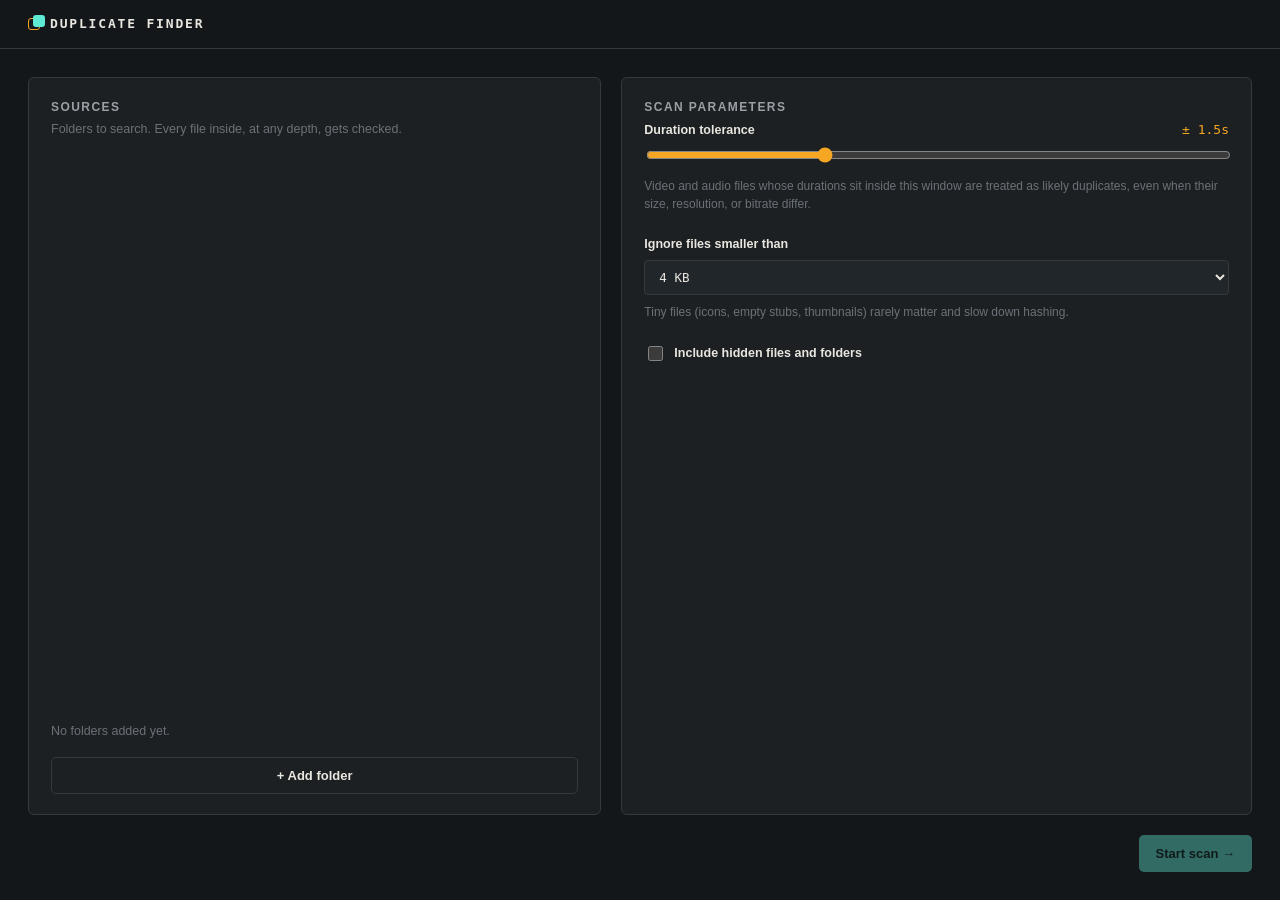
==== ui/index.html @ 7db92ee9 "Initial commit: Tauri desktop app for finding duplicate files Combines BLAKE3 content hashing for ex" ====
<!doctype html>
<html lang="en">
<head>
  <meta charset="utf-8" />
  <meta name="viewport" content="width=device-width, initial-scale=1" />
  <title>Duplicate Finder</title>
  <link rel="stylesheet" href="styles.css" />
</head>
<body data-screen="setup">

  <header class="titlebar">
    <div class="wordmark">
      <span class="wordmark__mark" aria-hidden="true"></span>
      DUPLICATE&nbsp;FINDER
    </div>
    <div class="titlebar__meta" id="titlebar-meta"></div>
  </header>

  <main class="app">

    <!-- ================= SETUP ================= -->
    <section class="screen" id="screen-setup">
      <div class="setup-grid">

        <div class="panel">
          <h2 class="panel__title">Sources</h2>
          <p class="panel__hint">Folders to search. Every file inside, at any depth, gets checked.</p>

          <ul class="source-list" id="source-list"></ul>

          <p class="empty-note" id="source-empty">No folders added yet.</p>

          <button class="btn btn--ghost" id="btn-add-folder" type="button">+ Add folder</button>
        </div>

        <div class="panel">
          <h2 class="panel__title">Scan parameters</h2>

          <div class="field">
            <div class="field__row">
              <label for="tolerance">Duration tolerance</label>
              <output class="field__readout" id="tolerance-readout" for="tolerance">± 1.5s</output>
            </div>
            <input type="range" id="tolerance" min="0" max="5" step="0.1" value="1.5" />
            <p class="field__hint">Video and audio files whose durations sit inside this window are treated as likely duplicates, even when their size, resolution, or bitrate differ.</p>
          </div>

          <div class="field">
            <div class="field__row">
              <label for="min-size">Ignore files smaller than</label>
            </div>
            <select id="min-size">
              <option value="0">No minimum</option>
              <option value="4096" selected>4 KB</option>
              <option value="102400">100 KB</option>
              <option value="1048576">1 MB</option>
              <option value="10485760">10 MB</option>
            </select>
            <p class="field__hint">Tiny files (icons, empty stubs, thumbnails) rarely matter and slow down hashing.</p>
          </div>

          <div class="field field--checkbox">
            <label class="checkbox">
              <input type="checkbox" id="include-hidden" />
              <span>Include hidden files and folders</span>
            </label>
          </div>
        </div>

      </div>

      <div class="setup-footer">
        <p class="setup-footer__note" id="setup-note"></p>
        <button class="btn btn--primary" id="btn-start-scan" type="button" disabled>Start scan →</button>
      </div>
    </section>

    <!-- ================= SCANNING ================= -->
    <section class="screen" id="screen-scanning">
      <div class="scan-stats">
        <div class="stat">
          <div class="stat__value" id="stat-files">0</div>
          <div class="stat__label">files found</div>
        </div>
        <div class="stat">
          <div class="stat__value" id="stat-hashed">0</div>
          <div class="stat__label">candidates hashed</div>
        </div>
        <div class="stat">
          <div class="stat__value" id="stat-probed">0</div>
          <div class="stat__label">media probed</div>
        </div>
      </div>

      <div class="scan-rail">
        <div class="scan-rail__fill" id="scan-rail-fill"></div>
        <div class="scan-rail__cursor" id="scan-rail-cursor"></div>
      </div>

      <pre class="scan-log" id="scan-log" aria-live="polite"></pre>
    </section>

    <!-- ================= RESULTS ================= -->
    <section class="screen" id="screen-results">
      <div class="results-summary">
        <div class="results-summary__text">
          <span id="summary-files">0 files scanned</span>
          <span class="dot">·</span>
          <span id="summary-reclaim">0 B reclaimable</span>
          <span class="dot">·</span>
          <span id="summary-time">0ms</span>
        </div>
        <button class="btn btn--ghost btn--small" id="btn-new-scan" type="button">New scan</button>
      </div>

      <p class="ffmpeg-note" id="ffmpeg-note" hidden>
        ffmpeg isn't available on this machine, so media files could only be checked byte-for-byte. Duration-based matching was skipped.
      </p>

      <div class="results-body" id="results-body">
        <section class="group-section" id="section-exact">
          <h2 class="group-section__title group-section__title--exact">
            <span class="chip chip--exact">Exact</span>
            Exact duplicates
            <span class="group-section__count" id="exact-count"></span>
          </h2>
          <p class="group-section__hint">Byte-for-byte identical content, verified with a full-content checksum.</p>
          <div id="exact-groups"></div>
        </section>

        <section class="group-section" id="section-media">
          <h2 class="group-section__title group-section__title--likely">
            <span class="chip chip--likely">Likely</span>
            Matched by duration
            <span class="group-section__count" id="media-count"></span>
          </h2>
          <p class="group-section__hint">Same media length within tolerance — sizes and quality may differ. Worth a look before trashing.</p>
          <div id="media-groups"></div>
        </section>

        <p class="empty-note empty-note--center" id="results-empty" hidden>No duplicates found. This selection is already clean.</p>
      </div>
    </section>

  </main>

  <div class="ledger" id="ledger" hidden>
    <div class="ledger__text">
      <span id="ledger-count">0 selected</span>
      <span class="dot">·</span>
      <span id="ledger-size">0 B</span>
    </div>
    <button class="btn btn--danger" id="btn-trash" type="button">Move to trash</button>
  </div>

  <div class="toast" id="toast" hidden></div>

  <script src="app.js"></script>
</body>
</html>
---- ui/styles.css ----
/* ============================================================
   Duplicate Finder — instrument-panel theme
   Data (paths, sizes, hashes, timecodes) is set in monospace as
   the display face; UI chrome uses a humanist sans as the
   utility face. Two semantic accents encode certainty:
   teal = proven identical, amber = probable / needs a look.
   ============================================================ */

:root {
  --ink: #14171a;
  --panel: #1c2023;
  --panel-raised: #21262a;
  --hairline: #33393e;
  --hairline-soft: #292f33;
  --paper: #e8e6df;
  --paper-dim: #9aa0a6;
  --paper-faint: #6b7178;
  --exact: #5eead4;
  --exact-dim: #2f5952;
  --likely: #f5a623;
  --likely-dim: #6b4d1c;
  --danger: #ff5d5d;
  --danger-dim: #5c2626;

  --mono: "JetBrains Mono", "Berkeley Mono", ui-monospace, "SF Mono", "Cascadia Code",
    "Consolas", monospace;
  --sans: "Inter", -apple-system, BlinkMacSystemFont, "Segoe UI", Roboto,
    "Helvetica Neue", Arial, sans-serif;

  color-scheme: dark;
}

* {
  box-sizing: border-box;
}

[hidden] {
  display: none !important;
}

html,
body {
  height: 100%;
}

body {
  margin: 0;
  background: var(--ink);
  color: var(--paper);
  font-family: var(--sans);
  font-size: 14px;
  line-height: 1.5;
  -webkit-font-smoothing: antialiased;
  display: flex;
  flex-direction: column;
}

::selection {
  background: var(--exact-dim);
  color: var(--paper);
}

:focus-visible {
  outline: 2px solid var(--exact);
  outline-offset: 2px;
}

button {
  font-family: inherit;
}

/* ---------------- titlebar ---------------- */

.titlebar {
  flex: none;
  display: flex;
  align-items: center;
  justify-content: space-between;
  padding: 14px 28px;
  border-bottom: 1px solid var(--hairline);
}

.wordmark {
  font-family: var(--mono);
  font-size: 13px;
  font-weight: 600;
  letter-spacing: 0.14em;
  color: var(--paper);
  display: flex;
  align-items: center;
  gap: 10px;
}

.wordmark__mark {
  width: 12px;
  height: 12px;
  border-radius: 3px;
  border: 1.5px solid var(--likely);
  position: relative;
  display: inline-block;
}
.wordmark__mark::after {
  content: "";
  position: absolute;
  width: 12px;
  height: 12px;
  border-radius: 3px;
  background: var(--exact);
  left: 4px;
  top: -4px;
}

.titlebar__meta {
  font-family: var(--mono);
  font-size: 12px;
  color: var(--paper-faint);
  letter-spacing: 0.04em;
}

/* ---------------- layout ---------------- */

.app {
  flex: 1;
  min-height: 0;
  display: flex;
  flex-direction: column;
  overflow: hidden;
}

.screen {
  display: none;
  flex: 1;
  min-height: 0;
  flex-direction: column;
  padding: 28px;
  overflow-y: auto;
}

body[data-screen="setup"] #screen-setup,
body[data-screen="scanning"] #screen-scanning,
body[data-screen="results"] #screen-results {
  display: flex;
}

/* ---------------- setup screen ---------------- */

.setup-grid {
  flex: 1;
  min-height: 0;
  display: grid;
  grid-template-columns: minmax(260px, 1fr) minmax(320px, 1.1fr);
  gap: 20px;
}

@media (max-width: 760px) {
  .setup-grid {
    grid-template-columns: 1fr;
  }
}

.panel {
  border: 1px solid var(--hairline);
  background: var(--panel);
  border-radius: 6px;
  padding: 20px 22px;
  display: flex;
  flex-direction: column;
  min-height: 0;
}

.panel__title {
  margin: 0 0 4px;
  font-size: 12px;
  font-weight: 700;
  letter-spacing: 0.12em;
  text-transform: uppercase;
  color: var(--paper-dim);
}

.panel__hint {
  margin: 0 0 16px;
  font-size: 12.5px;
  color: var(--paper-faint);
}

.source-list {
  list-style: none;
  margin: 0;
  padding: 0;
  flex: 1;
  min-height: 0;
  overflow-y: auto;
}

.source-list__row {
  display: flex;
  align-items: center;
  justify-content: space-between;
  gap: 10px;
  padding: 10px 0;
  border-top: 1px solid var(--hairline-soft);
}
.source-list__row:first-child {
  border-top: none;
}

.source-list__path {
  font-family: var(--mono);
  font-size: 12.5px;
  color: var(--paper);
  overflow: hidden;
  text-overflow: ellipsis;
  white-space: nowrap;
  direction: rtl;
  text-align: left;
  unicode-bidi: plaintext;
}

.source-list__remove {
  flex: none;
  background: none;
  border: 1px solid var(--hairline);
  color: var(--paper-faint);
  width: 22px;
  height: 22px;
  border-radius: 4px;
  cursor: pointer;
  line-height: 1;
  font-size: 13px;
}
.source-list__remove:hover {
  border-color: var(--danger);
  color: var(--danger);
}

.empty-note {
  color: var(--paper-faint);
  font-size: 12.5px;
  margin: 6px 0 16px;
}

.empty-note--center {
  text-align: center;
  padding: 40px 0;
}

.field {
  margin-bottom: 22px;
}
.field:last-child {
  margin-bottom: 0;
}

.field__row {
  display: flex;
  align-items: baseline;
  justify-content: space-between;
  margin-bottom: 6px;
}

.field label {
  font-size: 12.5px;
  color: var(--paper);
  font-weight: 600;
}

.field__readout {
  font-family: var(--mono);
  font-size: 13px;
  color: var(--likely);
}

.field__hint {
  margin: 8px 0 0;
  font-size: 12px;
  color: var(--paper-faint);
}

input[type="range"] {
  width: 100%;
  accent-color: var(--likely);
}

select {
  width: 100%;
  background: var(--panel-raised);
  color: var(--paper);
  border: 1px solid var(--hairline);
  border-radius: 4px;
  padding: 8px 10px;
  font-family: var(--mono);
  font-size: 12.5px;
}

.checkbox {
  display: flex;
  align-items: center;
  gap: 8px;
  font-size: 12.5px;
  cursor: pointer;
}
.checkbox input {
  accent-color: var(--exact);
  width: 15px;
  height: 15px;
}

.setup-footer {
  flex: none;
  display: flex;
  align-items: center;
  justify-content: space-between;
  gap: 16px;
  padding-top: 20px;
}

.setup-footer__note {
  margin: 0;
  font-size: 12px;
  color: var(--paper-faint);
}

/* ---------------- buttons ---------------- */

.btn {
  border-radius: 5px;
  font-size: 13px;
  font-weight: 600;
  padding: 10px 16px;
  cursor: pointer;
  border: 1px solid transparent;
  transition: transform 80ms ease, border-color 120ms ease, background 120ms ease;
}
.btn:active {
  transform: translateY(1px);
}
.btn:disabled {
  cursor: not-allowed;
  opacity: 0.4;
  transform: none;
}

.btn--primary {
  background: var(--exact);
  color: #0a1f1c;
}
.btn--primary:hover:not(:disabled) {
  background: #7ff2de;
}

.btn--ghost {
  background: transparent;
  border-color: var(--hairline);
  color: var(--paper);
}
.btn--ghost:hover:not(:disabled) {
  border-color: var(--paper-dim);
}

.btn--small {
  padding: 7px 12px;
  font-size: 12px;
}

.btn--danger {
  background: var(--danger);
  color: #240a0a;
}
.btn--danger:hover:not(:disabled) {
  background: #ff8484;
}

/* ---------------- scanning screen ---------------- */

#screen-scanning {
  justify-content: center;
  align-items: center;
  gap: 34px;
}

.scan-stats {
  display: flex;
  gap: 56px;
}

.stat__value {
  font-family: var(--mono);
  font-size: 40px;
  font-weight: 600;
  color: var(--paper);
  font-variant-numeric: tabular-nums;
  text-align: center;
}

.stat__label {
  margin-top: 4px;
  font-size: 11.5px;
  letter-spacing: 0.08em;
  text-transform: uppercase;
  color: var(--paper-faint);
  text-align: center;
}

.scan-rail {
  width: min(560px, 80vw);
  height: 2px;
  background: var(--hairline);
  position: relative;
  overflow: visible;
}

.scan-rail__fill {
  position: absolute;
  inset: 0;
  width: 0%;
  background: var(--likely);
  transition: width 200ms ease;
}

.scan-rail__cursor {
  position: absolute;
  top: 50%;
  left: 0%;
  width: 6px;
  height: 6px;
  border-radius: 50%;
  background: var(--paper);
  transform: translate(-50%, -50%);
  animation: pulse 1.1s ease-in-out infinite;
}

@keyframes pulse {
  0%, 100% { opacity: 0.4; }
  50% { opacity: 1; }
}

@media (prefers-reduced-motion: reduce) {
  .scan-rail__cursor {
    animation: none;
  }
}

.scan-log {
  width: min(560px, 80vw);
  max-height: 160px;
  overflow-y: auto;
  margin: 0;
  font-family: var(--mono);
  font-size: 12px;
  color: var(--paper-faint);
  white-space: pre-wrap;
  word-break: break-all;
}

.scan-log .log-line--done {
  color: var(--paper-dim);
}

/* ---------------- results screen ---------------- */

.results-summary {
  flex: none;
  display: flex;
  align-items: center;
  justify-content: space-between;
  margin-bottom: 6px;
}

.results-summary__text {
  font-family: var(--mono);
  font-size: 13px;
  color: var(--paper);
}

.dot {
  color: var(--paper-faint);
  margin: 0 8px;
}

.ffmpeg-note {
  font-size: 12px;
  color: var(--likely);
  background: rgba(245, 166, 35, 0.08);
  border: 1px solid var(--likely-dim);
  border-radius: 5px;
  padding: 10px 12px;
  margin: 14px 0 0;
}

.results-body {
  flex: 1;
  min-height: 0;
  overflow-y: auto;
  margin-top: 18px;
  padding-bottom: 90px;
}

.group-section {
  margin-bottom: 30px;
}
.group-section:last-child {
  margin-bottom: 0;
}

.group-section__title {
  display: flex;
  align-items: center;
  gap: 10px;
  font-size: 13px;
  font-weight: 700;
  letter-spacing: 0.04em;
  margin: 0 0 6px;
}

.group-section__count {
  font-family: var(--mono);
  font-weight: 400;
  color: var(--paper-faint);
  font-size: 12px;
}

.group-section__hint {
  margin: 0 0 14px;
  font-size: 12px;
  color: var(--paper-faint);
}

.chip {
  font-family: var(--mono);
  font-size: 10.5px;
  font-weight: 700;
  letter-spacing: 0.08em;
  text-transform: uppercase;
  padding: 2px 7px;
  border-radius: 3px;
}
.chip--exact {
  color: var(--exact);
  background: rgba(94, 234, 212, 0.12);
  border: 1px solid var(--exact-dim);
}
.chip--likely {
  color: var(--likely);
  background: rgba(245, 166, 35, 0.12);
  border: 1px solid var(--likely-dim);
}

.dupe-group {
  border: 1px solid var(--hairline);
  border-left: 3px solid var(--hairline);
  background: var(--panel);
  border-radius: 4px;
  margin-bottom: 12px;
  overflow: hidden;
}
.dupe-group--exact {
  border-left-color: var(--exact);
}
.dupe-group--media {
  border-left-color: var(--likely);
}

.dupe-group__header {
  display: flex;
  align-items: baseline;
  justify-content: space-between;
  padding: 10px 14px;
  background: var(--panel-raised);
  font-family: var(--mono);
  font-size: 12px;
  color: var(--paper-dim);
  border-bottom: 1px solid var(--hairline-soft);
}

.dupe-group__reclaim {
  color: var(--paper-faint);
}

.dupe-file {
  display: grid;
  grid-template-columns: 20px 1fr auto auto;
  gap: 14px;
  align-items: center;
  padding: 9px 14px;
  border-top: 1px solid var(--hairline-soft);
}
.dupe-file:first-of-type {
  border-top: none;
}

.dupe-file input[type="checkbox"] {
  accent-color: var(--exact);
  width: 14px;
  height: 14px;
}

.dupe-file__path {
  font-family: var(--mono);
  font-size: 12.5px;
  overflow: hidden;
  text-overflow: ellipsis;
  white-space: nowrap;
  direction: rtl;
  text-align: left;
  unicode-bidi: plaintext;
  min-width: 0;
}

.dupe-file__media {
  font-family: var(--mono);
  font-size: 11.5px;
  color: var(--paper-faint);
  white-space: nowrap;
}

.dupe-file__size {
  font-family: var(--mono);
  font-size: 12px;
  color: var(--paper-dim);
  white-space: nowrap;
  text-align: right;
}

/* ---------------- ledger (sticky selection bar) ---------------- */

.ledger {
  position: fixed;
  left: 50%;
  bottom: 24px;
  transform: translateX(-50%);
  display: flex;
  align-items: center;
  gap: 20px;
  background: var(--panel-raised);
  border: 1px solid var(--hairline);
  box-shadow: 0 10px 30px rgba(0, 0, 0, 0.4);
  border-radius: 8px;
  padding: 12px 16px 12px 20px;
}

.ledger__text {
  font-family: var(--mono);
  font-size: 13px;
  font-variant-numeric: tabular-nums;
}

#ledger-count {
  color: var(--paper);
  font-weight: 600;
}

#ledger-size {
  color: var(--likely);
}

/* ---------------- toast ---------------- */

.toast {
  position: fixed;
  top: 20px;
  left: 50%;
  transform: translateX(-50%);
  background: var(--panel-raised);
  border: 1px solid var(--hairline);
  color: var(--paper);
  padding: 10px 16px;
  border-radius: 6px;
  font-size: 12.5px;
  box-shadow: 0 8px 24px rgba(0, 0, 0, 0.4);
}

.toast--error {
  border-color: var(--danger);
  color: var(--danger);
}
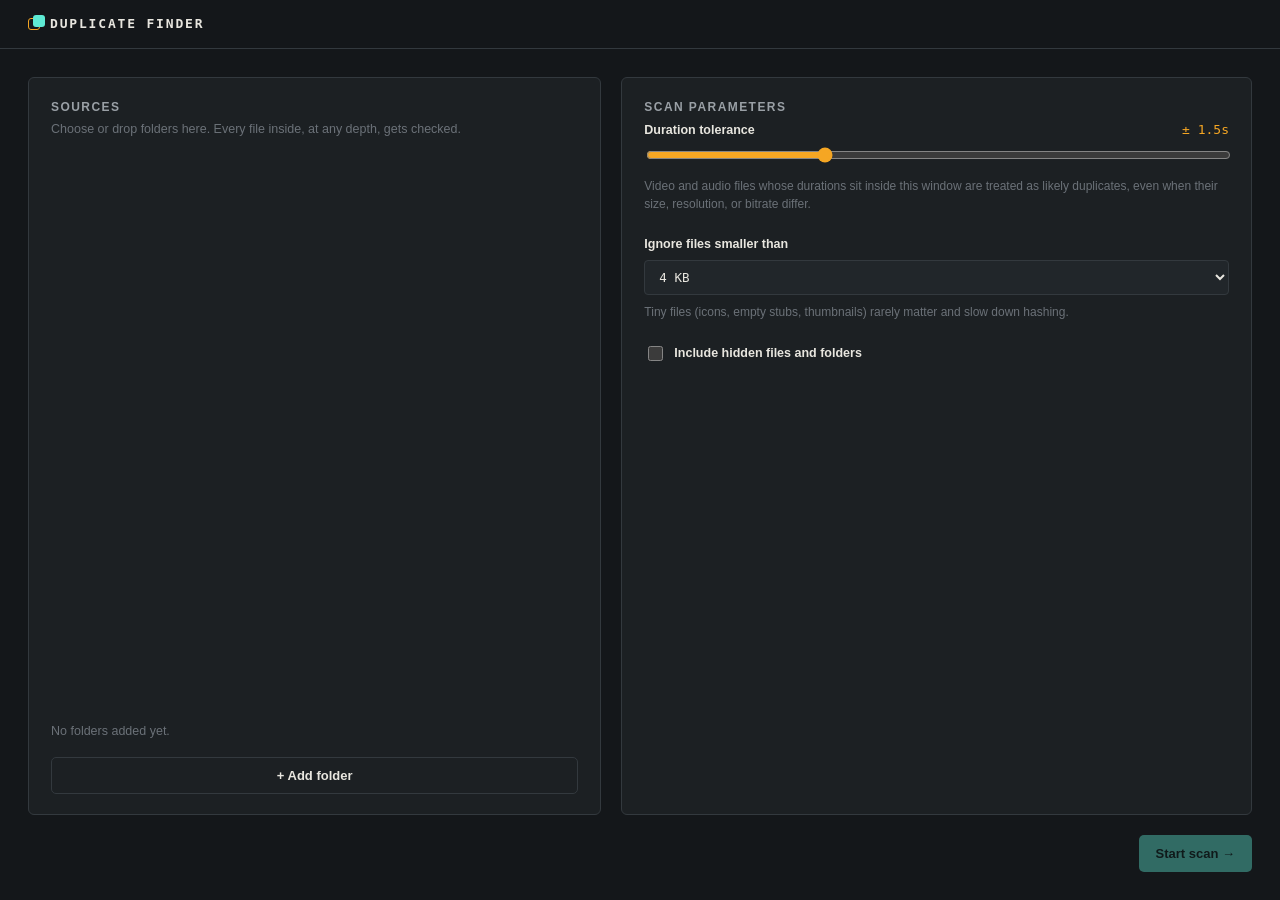
==== commit 93eb7484: "Add Windows support and desktop file actions" ====
--- a/ui/index.html
+++ b/ui/index.html
@@ -13,7 +13,6 @@
       <span class="wordmark__mark" aria-hidden="true"></span>
       DUPLICATE&nbsp;FINDER
     </div>
-    <div class="titlebar__meta" id="titlebar-meta"></div>
   </header>
 
   <main class="app">
@@ -24,7 +23,7 @@
 
         <div class="panel">
           <h2 class="panel__title">Sources</h2>
-          <p class="panel__hint">Folders to search. Every file inside, at any depth, gets checked.</p>
+          <p class="panel__hint">Choose or drop folders here. Every file inside, at any depth, gets checked.</p>
 
           <ul class="source-list" id="source-list"></ul>
 
--- a/ui/styles.css
+++ b/ui/styles.css
@@ -75,7 +75,6 @@
   flex: none;
   display: flex;
   align-items: center;
-  justify-content: space-between;
   padding: 14px 28px;
   border-bottom: 1px solid var(--hairline);
 }
@@ -108,13 +107,6 @@
   background: var(--exact);
   left: 4px;
   top: -4px;
-}
-
-.titlebar__meta {
-  font-family: var(--mono);
-  font-size: 12px;
-  color: var(--paper-faint);
-  letter-spacing: 0.04em;
 }
 
 /* ---------------- layout ---------------- */
@@ -452,10 +444,6 @@
   word-break: break-all;
 }
 
-.scan-log .log-line--done {
-  color: var(--paper-dim);
-}
-
 /* ---------------- results screen ---------------- */
 
 .results-summary {
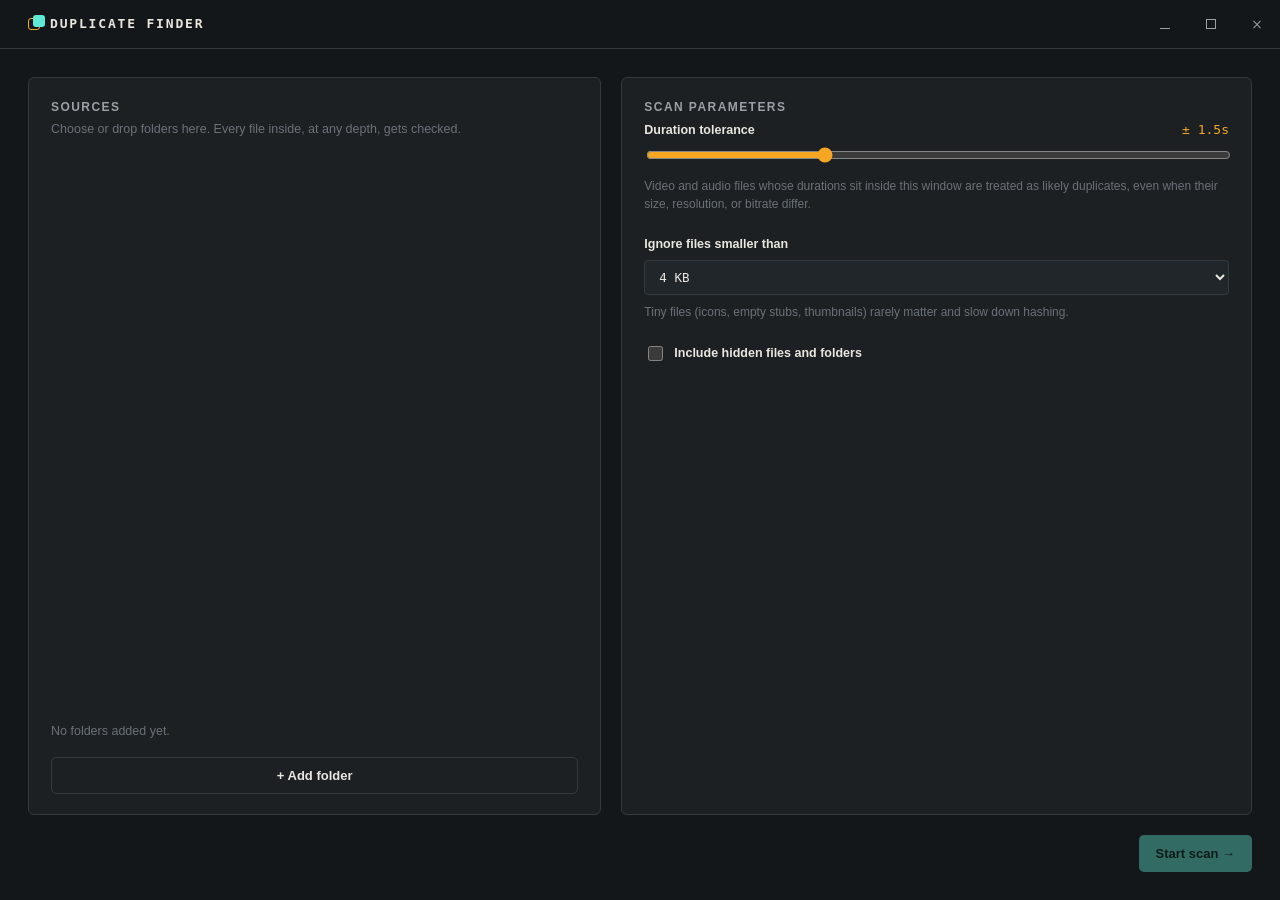
==== commit 12dfdf43: "Add borderless window with custom titlebar; bump to 0.5.0 Drops the native OS frame (decorations: fa" ====
--- a/ui/index.html
+++ b/ui/index.html
@@ -8,10 +8,21 @@
 </head>
 <body data-screen="setup">
 
-  <header class="titlebar">
-    <div class="wordmark">
+  <header class="titlebar" data-tauri-drag-region>
+    <div class="wordmark" data-tauri-drag-region>
       <span class="wordmark__mark" aria-hidden="true"></span>
       DUPLICATE&nbsp;FINDER
+    </div>
+    <div class="titlebar__controls">
+      <button class="titlebar__btn" id="btn-minimize" type="button" aria-label="Minimize">
+        <span class="titlebar__icon titlebar__icon--minimize"></span>
+      </button>
+      <button class="titlebar__btn" id="btn-maximize" type="button" aria-label="Maximize">
+        <span class="titlebar__icon titlebar__icon--maximize"></span>
+      </button>
+      <button class="titlebar__btn titlebar__btn--close" id="btn-close" type="button" aria-label="Close">
+        <span class="titlebar__icon titlebar__icon--close"></span>
+      </button>
     </div>
   </header>
 
--- a/ui/styles.css
+++ b/ui/styles.css
@@ -74,9 +74,11 @@
 .titlebar {
   flex: none;
   display: flex;
-  align-items: center;
-  padding: 14px 28px;
+  align-items: stretch;
+  justify-content: space-between;
+  padding-left: 28px;
   border-bottom: 1px solid var(--hairline);
+  user-select: none;
 }
 
 .wordmark {
@@ -88,6 +90,7 @@
   display: flex;
   align-items: center;
   gap: 10px;
+  padding: 14px 0;
 }
 
 .wordmark__mark {
@@ -107,6 +110,87 @@
   background: var(--exact);
   left: 4px;
   top: -4px;
+}
+
+.titlebar__controls {
+  flex: none;
+  display: flex;
+  align-items: stretch;
+}
+
+.titlebar__btn {
+  flex: none;
+  width: 46px;
+  border: none;
+  background: none;
+  color: var(--paper-dim);
+  cursor: pointer;
+  display: flex;
+  align-items: center;
+  justify-content: center;
+  transition: background 100ms ease, color 100ms ease;
+}
+.titlebar__btn:hover {
+  background: var(--panel-raised);
+  color: var(--paper);
+}
+.titlebar__btn--close:hover {
+  background: #e81123;
+  color: #fff;
+}
+
+.titlebar__icon {
+  position: relative;
+  width: 10px;
+  height: 10px;
+}
+
+.titlebar__icon--minimize::before {
+  content: "";
+  position: absolute;
+  left: 0;
+  right: 0;
+  bottom: 0;
+  height: 1px;
+  background: currentColor;
+}
+
+.titlebar__icon--maximize {
+  border: 1px solid currentColor;
+  box-sizing: border-box;
+}
+.titlebar__btn--maximize.is-maximized .titlebar__icon--maximize {
+  width: 8px;
+  height: 8px;
+  margin: 2px 0 0 2px;
+}
+.titlebar__btn--maximize.is-maximized .titlebar__icon--maximize::before {
+  content: "";
+  position: absolute;
+  top: -3px;
+  left: -3px;
+  width: 8px;
+  height: 8px;
+  border: 1px solid currentColor;
+  background: var(--panel);
+  box-sizing: border-box;
+}
+
+.titlebar__icon--close::before,
+.titlebar__icon--close::after {
+  content: "";
+  position: absolute;
+  top: 50%;
+  left: 0;
+  width: 100%;
+  height: 1px;
+  background: currentColor;
+}
+.titlebar__icon--close::before {
+  transform: rotate(45deg);
+}
+.titlebar__icon--close::after {
+  transform: rotate(-45deg);
 }
 
 /* ---------------- layout ---------------- */
@@ -566,7 +650,7 @@
 
 .dupe-file {
   display: grid;
-  grid-template-columns: 20px 1fr auto auto;
+  grid-template-columns: 20px 18px 1fr auto auto;
   gap: 14px;
   align-items: center;
   padding: 9px 14px;
@@ -580,6 +664,38 @@
   accent-color: var(--exact);
   width: 14px;
   height: 14px;
+}
+
+.dupe-file__play {
+  flex: none;
+  width: 18px;
+  height: 18px;
+  padding: 0;
+  border: none;
+  border-radius: 50%;
+  background: none;
+  color: var(--paper-faint);
+  cursor: pointer;
+  display: flex;
+  align-items: center;
+  justify-content: center;
+}
+.dupe-file__play:hover {
+  color: var(--exact);
+  background: rgba(94, 234, 212, 0.12);
+}
+.dupe-file__play::before {
+  content: "";
+  width: 0;
+  height: 0;
+  margin-left: 2px;
+  border-style: solid;
+  border-width: 5px 0 5px 8px;
+  border-color: transparent transparent transparent currentColor;
+}
+.dupe-file__play--empty {
+  visibility: hidden;
+  cursor: default;
 }
 
 .dupe-file__path {
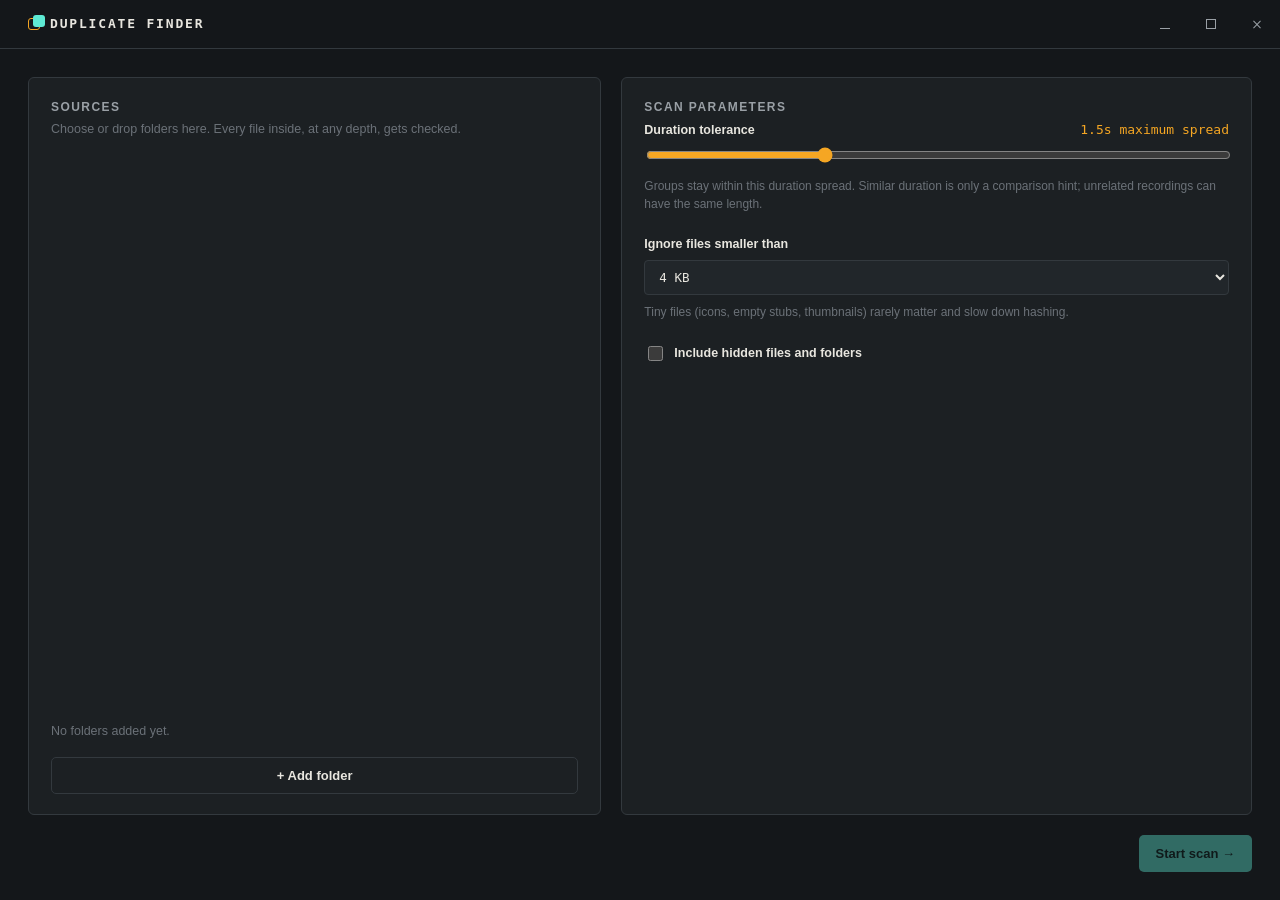
==== commit bb15d522: "Harden duplicate scanning and file removal" ====
--- a/ui/index.html
+++ b/ui/index.html
@@ -49,10 +49,10 @@
           <div class="field">
             <div class="field__row">
               <label for="tolerance">Duration tolerance</label>
-              <output class="field__readout" id="tolerance-readout" for="tolerance">± 1.5s</output>
+              <output class="field__readout" id="tolerance-readout" for="tolerance">1.5s maximum spread</output>
             </div>
             <input type="range" id="tolerance" min="0" max="5" step="0.1" value="1.5" />
-            <p class="field__hint">Video and audio files whose durations sit inside this window are treated as likely duplicates, even when their size, resolution, or bitrate differ.</p>
+            <p class="field__hint">Groups stay within this duration spread. Similar duration is only a comparison hint; unrelated recordings can have the same length.</p>
           </div>
 
           <div class="field">
@@ -108,6 +108,7 @@
       </div>
 
       <pre class="scan-log" id="scan-log" aria-live="polite"></pre>
+      <button class="btn btn--ghost" id="btn-cancel-scan" type="button">Cancel scan</button>
     </section>
 
     <!-- ================= RESULTS ================= -->
@@ -127,6 +128,11 @@
         ffmpeg isn't available on this machine, so media files could only be checked byte-for-byte. Duration-based matching was skipped.
       </p>
 
+      <details class="ffmpeg-note" id="scan-warnings" hidden>
+        <summary id="scan-warning-count"></summary>
+        <ul id="scan-warning-list"></ul>
+      </details>
+      <pre class="ffmpeg-note" id="operation-errors" role="alert" hidden></pre>
       <div class="results-body" id="results-body">
         <section class="group-section" id="section-exact">
           <h2 class="group-section__title group-section__title--exact">
@@ -140,15 +146,15 @@
 
         <section class="group-section" id="section-media">
           <h2 class="group-section__title group-section__title--likely">
-            <span class="chip chip--likely">Likely</span>
-            Matched by duration
+            <span class="chip chip--likely">Compare</span>
+            Similar duration
             <span class="group-section__count" id="media-count"></span>
           </h2>
-          <p class="group-section__hint">Same media length within tolerance — sizes and quality may differ. Worth a look before trashing.</p>
+          <p class="group-section__hint">Duration only — content has not been matched. Play and compare these files before removing any. These groups are excluded from reclaimable space.</p>
           <div id="media-groups"></div>
         </section>
 
-        <p class="empty-note empty-note--center" id="results-empty" hidden>No duplicates found. This selection is already clean.</p>
+        <p class="empty-note empty-note--center" id="results-empty" hidden>No matches found.</p>
       </div>
     </section>
 
--- a/ui/styles.css
+++ b/ui/styles.css
@@ -777,3 +777,12 @@
   border-color: var(--danger);
   color: var(--danger);
 }
+
+#scan-warnings, #operation-errors {
+  max-height: 160px;
+  overflow: auto;
+  flex-shrink: 0;
+  white-space: pre-wrap;
+  overflow-wrap: anywhere;
+}
+#scan-warnings summary { cursor: pointer; }
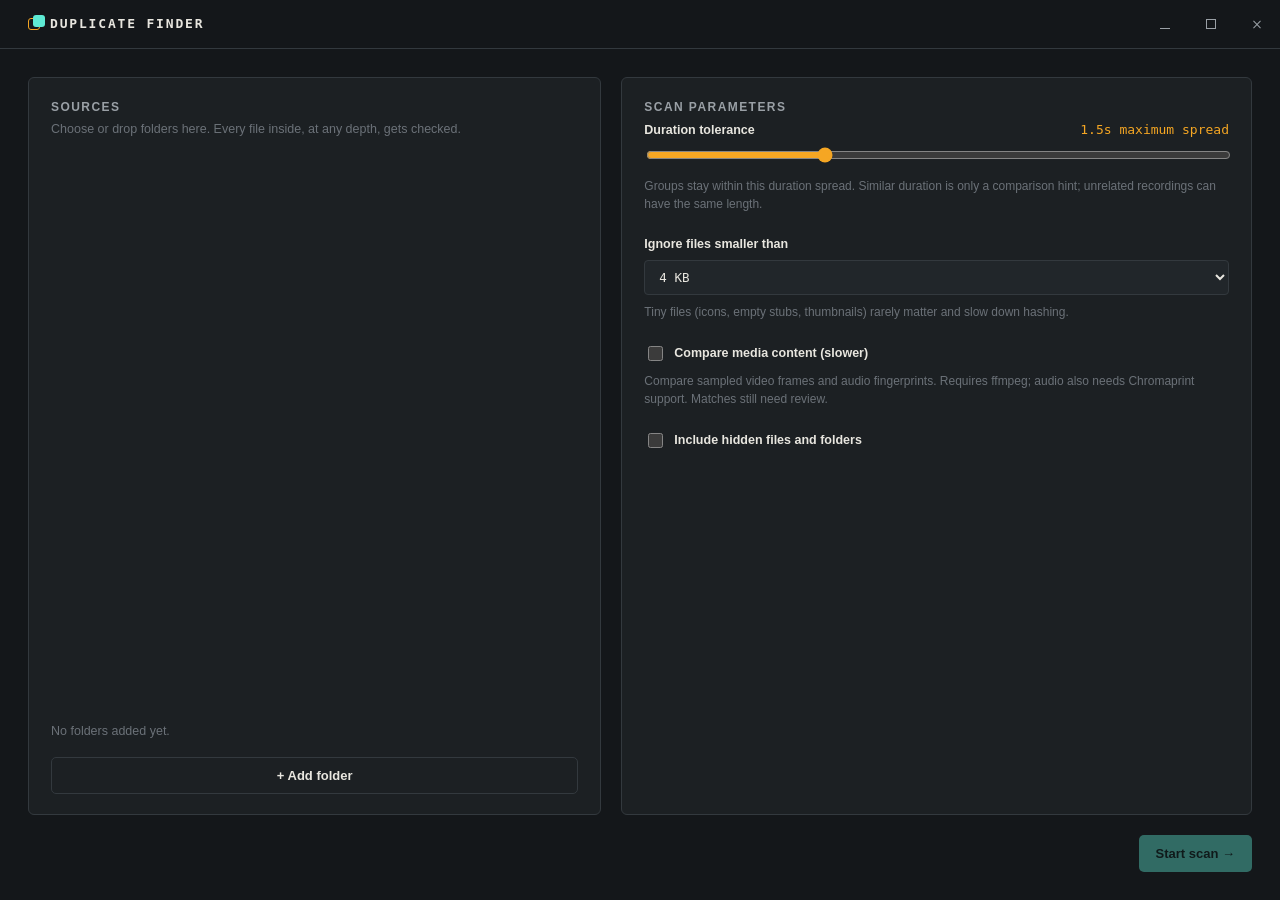
==== commit 2de00a16: "Release v0.6.0 with optional removal verification and media comparisons" ====
--- a/ui/index.html
+++ b/ui/index.html
@@ -71,6 +71,14 @@
 
           <div class="field field--checkbox">
             <label class="checkbox">
+              <input type="checkbox" id="compare-media" />
+              <span>Compare media content (slower)</span>
+            </label>
+            <p class="field__hint">Compare sampled video frames and audio fingerprints. Requires ffmpeg; audio also needs Chromaprint support. Matches still need review.</p>
+          </div>
+
+          <div class="field field--checkbox">
+            <label class="checkbox">
               <input type="checkbox" id="include-hidden" />
               <span>Include hidden files and folders</span>
             </label>
@@ -132,6 +140,13 @@
         <summary id="scan-warning-count"></summary>
         <ul id="scan-warning-list"></ul>
       </details>
+      <div class="removal-options">
+        <label class="checkbox">
+          <input type="checkbox" id="verify-contents" aria-describedby="verify-contents-hint" />
+          <span>Verify file contents before removal</span>
+        </label>
+        <p class="field__hint" id="verify-contents-hint">Optional: rereads selected files and a retained copy in full. Can be slow for large files or network drives. When off, only file metadata is checked for changes.</p>
+      </div>
       <pre class="ffmpeg-note" id="operation-errors" role="alert" hidden></pre>
       <div class="results-body" id="results-body">
         <section class="group-section" id="section-exact">
@@ -147,10 +162,10 @@
         <section class="group-section" id="section-media">
           <h2 class="group-section__title group-section__title--likely">
             <span class="chip chip--likely">Compare</span>
-            Similar duration
+            Media comparisons
             <span class="group-section__count" id="media-count"></span>
           </h2>
-          <p class="group-section__hint">Duration only — content has not been matched. Play and compare these files before removing any. These groups are excluded from reclaimable space.</p>
+          <p class="group-section__hint">Each group states whether it matches by duration or sampled content. Samples do not prove complete equivalence; video frames do not compare soundtracks. Review files before removing any. These groups are excluded from reclaimable space.</p>
           <div id="media-groups"></div>
         </section>
 
--- a/ui/styles.css
+++ b/ui/styles.css
@@ -786,3 +786,9 @@
   overflow-wrap: anywhere;
 }
 #scan-warnings summary { cursor: pointer; }
+
+.result-more { margin: 12px; }
+
+.removal-options {
+  margin-bottom: 20px;
+}
